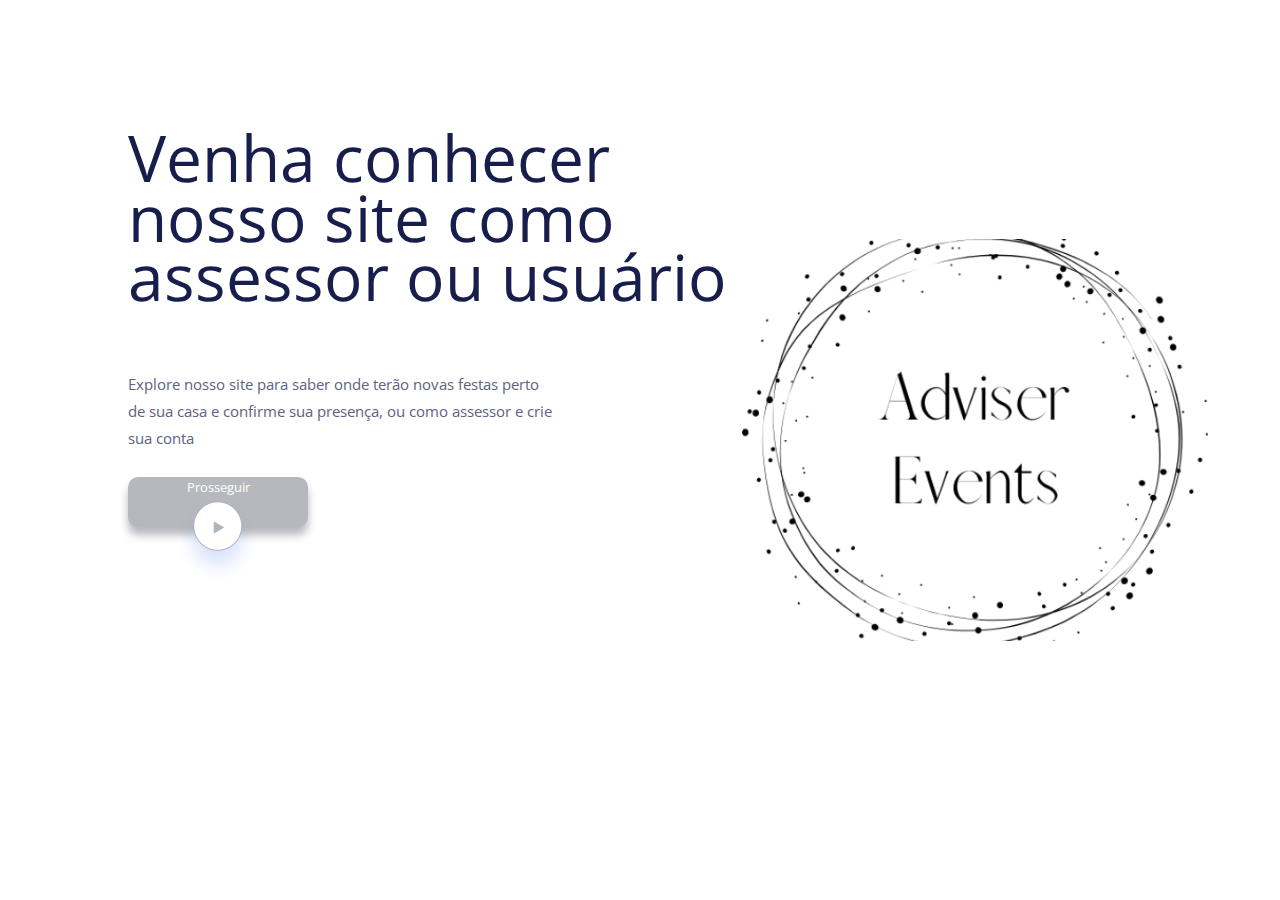
==== src/main/webapp/index.html @ 0577e8f7 "1st commit - Cópia do PI passado   - Nenhuma alteração feita (ainda)" ====
<!DOCTYPE html>
<html>
    <head>
        <title>Adviser Events</title>
        <meta charset="UTF-8">
        <link rel="stylesheet" href="css/index.css">
        <link rel="stylesheet" href="css/reset.css">
        <link rel="preconnect" href="https://fonts.googleapis.com">
        <link rel="preconnect" href="https://fonts.gstatic.com" crossorigin>
        <link href="https://fonts.googleapis.com/css2?family=Open+Sans:wght@300;500&display=swap" rel="stylesheet">
    </head>
    <body class="fundo">
        <header class="container">
            <div class="greetings">
                <p class="greet1">Venha conhecer<br>nosso site como<br>assessor ou usuário</p>
                <p class="greet2">Explore nosso site para saber onde terão novas festas perto <br>de sua casa e confirme sua presença, ou como assessor e crie<br> sua conta</p>
            </div>

            <button class="btnProsseguir">
                <a href="usOuAs.html"><p class="pProsseguir">Prosseguir</p></a>
                <img class="playBtn" src="img/playBtn.png">
            </button>
            <div class="divLogo">
                <img class="logo" src="img/logo.png" alt="Logo Adviser events">
            </div>
        </header>
    </body>
</html>
---- src/main/webapp/css/index.css ----
.fundo {
    background-color: white;
}

html {
    overflow-x: hidden;
    overflow-y: hidden;
}

.container {
    align-content: start;
    margin-top: 10%;
    width: auto;
    height: auto;
    position: relative;
    left: 10%;
}

.greetings {
    width: auto;
    height: 50%;
}

.greet1 {
    align: left;
    letter: -4%;
    line-height: 93%;
    font-size: 400%;
    weight: bold;
    color: #181E4B;
    font-family: 'Open Sans', sans-serif;"Plus Jakarta Sans";
}

.greet2 {
    weight: 500;
    font-size: 15px;
    line-height: 180%;
    margin-top: 5%;
    color: #5E6282;
    font-family: 'Open Sans', sans-serif;"Plus Jakarta Sans";
}

.divLogo {
    position: absolute;
    left: 48%;
    bottom: -12%;
}

.logo {
    width: 70%;
    height: 50%;
}

.btnProsseguir {
    position: relative;
    margin-top: 2%;
    background-color: #B6B8BE;
    border-radius: 10px;
    border-style: none;
    width: 180px;
    height: 50px;
    box-shadow: 0 8px 8px 0 #B6B8BE;
}

.playbtn {
    position: relative;
    left: 20%;
    width: 80px;
    height: 80px;
}

.pProsseguir {
    font-family: 'Open Sans', sans-serif;"Plus Jakarta Sans";
    color: white;
}

a:link {
    text-decoration: none;
}
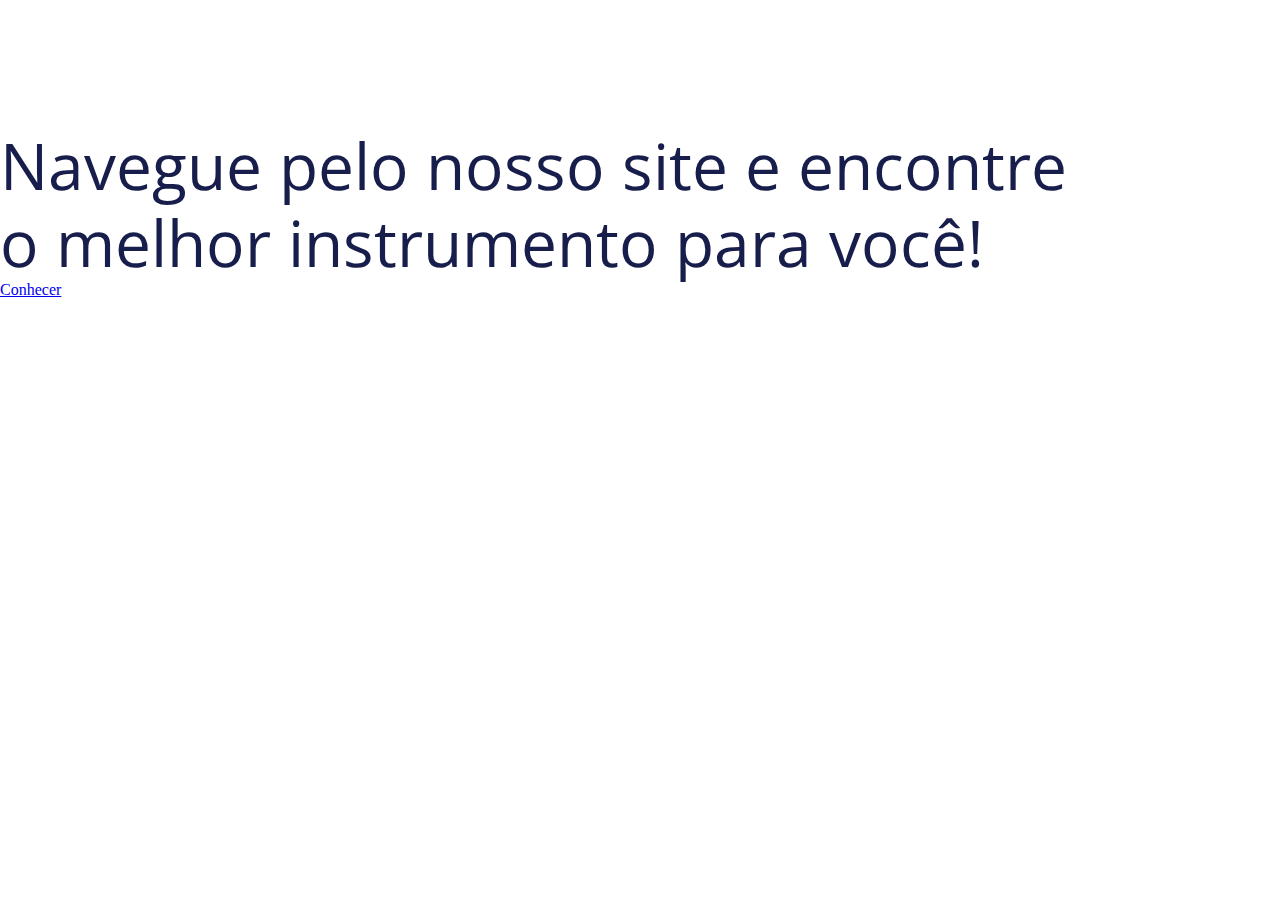
==== commit 7dde872d: "> Alterações em sala (presentes: Rafael, Samuel, Pedro, Lucas, Vinícius)" ====
--- a/src/main/webapp/index.html
+++ b/src/main/webapp/index.html
@@ -1,28 +1,26 @@
 <!DOCTYPE html>
 <html>
     <head>
-        <title>Adviser Events</title>
+        <title>Disciplina Musical</title>
         <meta charset="UTF-8">
         <link rel="stylesheet" href="css/index.css">
         <link rel="stylesheet" href="css/reset.css">
         <link rel="preconnect" href="https://fonts.googleapis.com">
         <link rel="preconnect" href="https://fonts.gstatic.com" crossorigin>
         <link href="https://fonts.googleapis.com/css2?family=Open+Sans:wght@300;500&display=swap" rel="stylesheet">
+        <link href="https://cdn.jsdelivr.net/npm/bootstrap@5.3.1/dist/css/bootstrap.min.css" rel="stylesheet" integrity="sha384-4bw+/aepP/YC94hEpVNVgiZdgIC5+VKNBQNGCHeKRQN+PtmoHDEXuppvnDJzQIu9" crossorigin="anonymous">
     </head>
     <body class="fundo">
         <header class="container">
             <div class="greetings">
-                <p class="greet1">Venha conhecer<br>nosso site como<br>assessor ou usuário</p>
-                <p class="greet2">Explore nosso site para saber onde terão novas festas perto <br>de sua casa e confirme sua presença, ou como assessor e crie<br> sua conta</p>
+                <p class="greet1">Navegue pelo nosso site e encontre<br>o melhor instrumento para você!</p>
             </div>
-
-            <button class="btnProsseguir">
-                <a href="usOuAs.html"><p class="pProsseguir">Prosseguir</p></a>
-                <img class="playBtn" src="img/playBtn.png">
-            </button>
-            <div class="divLogo">
-                <img class="logo" src="img/logo.png" alt="Logo Adviser events">
+            <div class="div_btn">
+                <a href="login.html" class="btn" role="button" data-bs-toggle="button">Conhecer</a>
             </div>
         </header>
+        <script src="https://cdn.jsdelivr.net/npm/@popperjs/core@2.11.8/dist/umd/popper.min.js" integrity="sha384-I7E8VVD/ismYTF4hNIPjVp/Zjvgyol6VFvRkX/vR+Vc4jQkC+hVqc2pM8ODewa9r" crossorigin="anonymous"></script>
+        <script src="https://cdn.jsdelivr.net/npm/bootstrap@5.3.1/dist/js/bootstrap.min.js" integrity="sha384-Rx+T1VzGupg4BHQYs2gCW9It+akI2MM/mndMCy36UVfodzcJcF0GGLxZIzObiEfa" crossorigin="anonymous"></script>
+        <script src="https://cdn.jsdelivr.net/npm/bootstrap@5.3.1/dist/js/bootstrap.bundle.min.js" integrity="sha384-HwwvtgBNo3bZJJLYd8oVXjrBZt8cqVSpeBNS5n7C8IVInixGAoxmnlMuBnhbgrkm" crossorigin="anonymous"></script>
     </body>
 </html>--- a/src/main/webapp/css/index.css
+++ b/src/main/webapp/css/index.css
@@ -13,7 +13,6 @@
     width: auto;
     height: auto;
     position: relative;
-    left: 10%;
 }
 
 .greetings {
@@ -24,56 +23,9 @@
 .greet1 {
     align: left;
     letter: -4%;
-    line-height: 93%;
+    line-height: 120%;
     font-size: 400%;
     weight: bold;
     color: #181E4B;
     font-family: 'Open Sans', sans-serif;"Plus Jakarta Sans";
-}
-
-.greet2 {
-    weight: 500;
-    font-size: 15px;
-    line-height: 180%;
-    margin-top: 5%;
-    color: #5E6282;
-    font-family: 'Open Sans', sans-serif;"Plus Jakarta Sans";
-}
-
-.divLogo {
-    position: absolute;
-    left: 48%;
-    bottom: -12%;
-}
-
-.logo {
-    width: 70%;
-    height: 50%;
-}
-
-.btnProsseguir {
-    position: relative;
-    margin-top: 2%;
-    background-color: #B6B8BE;
-    border-radius: 10px;
-    border-style: none;
-    width: 180px;
-    height: 50px;
-    box-shadow: 0 8px 8px 0 #B6B8BE;
-}
-
-.playbtn {
-    position: relative;
-    left: 20%;
-    width: 80px;
-    height: 80px;
-}
-
-.pProsseguir {
-    font-family: 'Open Sans', sans-serif;"Plus Jakarta Sans";
-    color: white;
-}
-
-a:link {
-    text-decoration: none;
 }